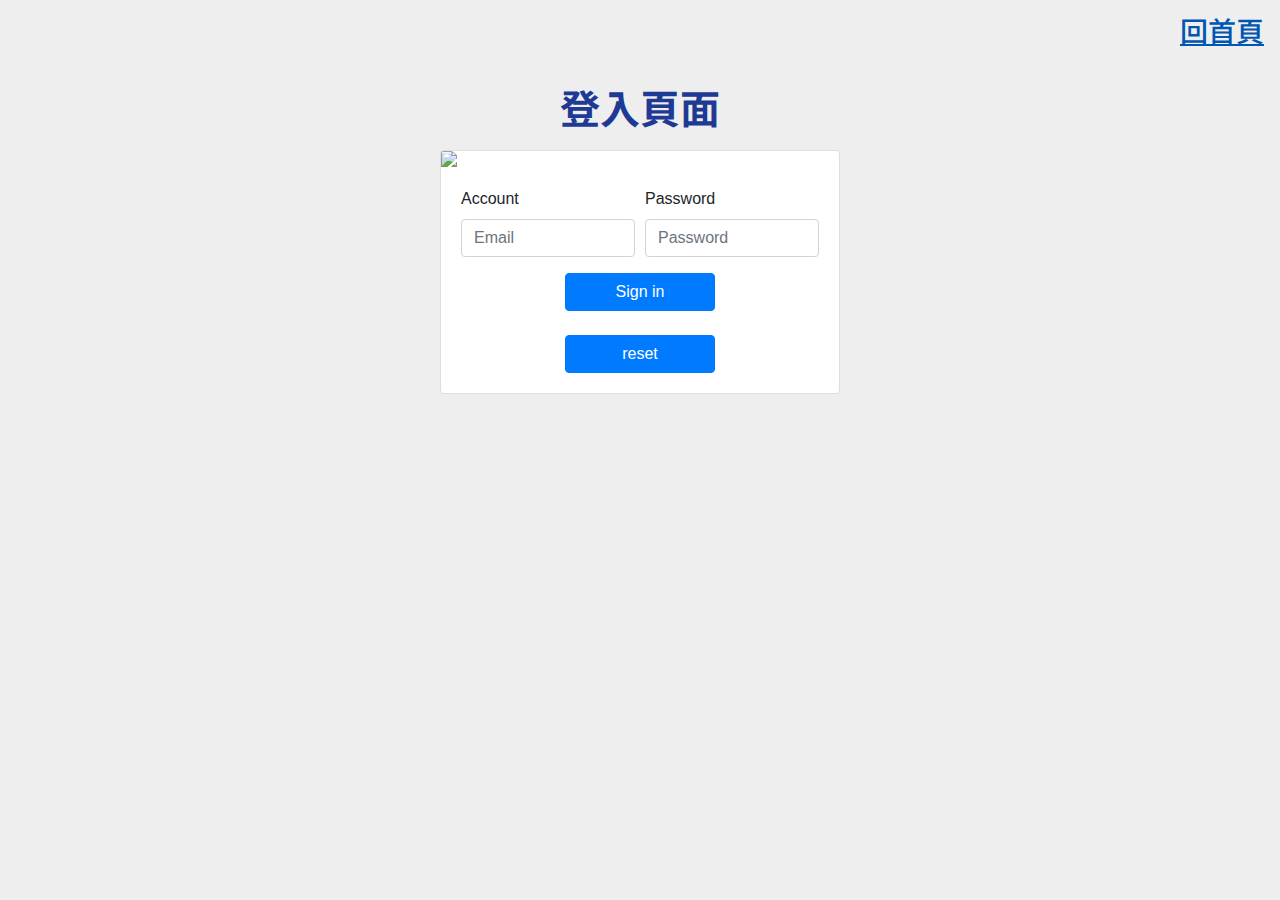
==== login.html @ bdba6faf "20200716update" ====
<!DOCTYPE html>
<html lang="en">
<head>
    <meta charset="UTF-8">
    <meta name="viewport" content="width=device-width, initial-scale=1.0">
    <title>login</title>
    <link rel="stylesheet" href="plugins/bootstrap.min.css">
    <!-- css -->
    <link rel="stylesheet" href="plugins/custom.css">
    <!-- 字型在css -->
    <link href="https://fonts.googleapis.com/css2?family=Noto+Sans+TC&family=Open+Sans@1&display=swap"
      rel="stylesheet">
    <script src="https://kit.fontawesome.com/145a02c86c.js" crossorigin="anonymous"></script>
    <script src="plugins/jquery-3.5.1.min.js"></script>
    <script src="plugins/bootstrap.bundle.min.js"></script>
</head>
<body>
    
    <!-- login page -->
    

    
    <a href="index.html"><span class="h3 d-flex flex-row-reverse bd-highlight p-3" > 回首頁 </span></a>

    <div class=" container py-1">

      <h1 class="text-center AsaWord font-weight-bold py-2">登入頁面</h1>
      <form class="w-75 mx-auto" method="POST" id="LOG">
  
        <div class="card  mx-auto" style="max-width: 400px;">
          <img src="http://220.128.133.15/s1090208/Bootstrap-Resume/login/heaven-3676393_1920.jpg" class="card-img-top">
          <div class="form-row card-body">
            <div class="form-group col-md-6">
              <label for="inputEmail4">Account</label>
              <input type="email" class="form-control" id="inputEmail4" placeholder="Email">
            </div>
            <div class="form-group col-md-6">
              <label for="inputPassword4">Password</label>
              <input type="password" class="form-control" id="inputPassword4" placeholder="Password">
            </div>
            <div class="d-flex justify-content-between align-items-center   flex-column w-100" style="height:100px;">
              <button type="submit" class="btn btn-primary" style="width:150px;">Sign in</button>
              <button type="reset" class="btn btn-primary" style="width:150px;">reset</button>
            </div>
          </div>
        </div>
      </form>
    </div>
    
</body>
</html>
---- plugins/custom.css ----
body{
    font-family: 'Open Sans', Arial, 'Noto Sans TC', "Microsoft JhengHei" , sans-serif; 
    background:#eee;
}
#Asaslider img{
    /* 強制變形至 css 所定義的元素寬高，不管原檔比例。 */
    object-fit:cover;
    /* filter:blur(1px) grayscale(0.3); */
}

.AsaWord{
    Color:#1e3a94 !important ; 
}

.Asaback0{
  background: url("http://220.128.133.15/s1090208/Bootstrap-Resume/images/NB5Asa.jpg");
  background-position:center;
  background-repeat: no-repeat;
  background-size: cover;
}
.AsaBack1{
  background: url("http://220.128.133.15/s1090208/Bootstrap-Resume/images/resumebk1.jpg");
}

.AsaBack2{
    background: url("http://220.128.133.15/s1090208/Bootstrap-Resume/images/resumebk2.jpg");
}

.asawallback3{
  background: url("http://220.128.133.15/s1090208/Resume/other/phtoto_reference/PHP-Resume/wall5.jpg") !important;
}


.smallback{
  border-radius: 8%;
  background: linear-gradient(52deg, rgba(224, 163, 157, 1)35%, rgba(255, 243, 60, 1)96%);
  background: -moz-linear-gradient(52deg, rgba(224, 163, 157, 1)35%, rgba(255, 243, 60, 1)96%);
  background: -webkit-linear-gradient(52deg, rgba(224, 163, 157, 1)35%, rgba(255, 243, 60, 1)96%);
  background: -o-linear-gradient(52deg, rgba(224, 163, 157, 1)35%, rgba(255, 243, 60, 1)96%);
}


.AsaSkill{
  width: 100px;
  height: 100px;
}

.AsaPortfolio{
  width: 200px;
  height: 200px;
  border:1px solid blue;

}

.Asasize1{
  height: 200px  ;
}


  /* --------------------------------------------------------------------------------------------------------------------------*/
  /* --------------------------------------------------------------------------------------------------------------------------*/
 /* 時間軸作法 css */

  #conference-timeline {
    position: relative;
    max-width: 920px;
    width: 100%;
    margin: 0 auto;
  }
  #conference-timeline .timeline-start,
  #conference-timeline .timeline-end {
    display: table;
    font-family: "Roboto", sans-serif;
    font-size: 14px;
    font-weight: 900;
    
    text-transform: uppercase;
    background: #e69807;
    padding: 1px 28px;
    color: #e69807;
    max-width: 5%;
    width: 100%;
    text-align: center;
    margin: 0 auto;
    z-index:999;
  }
  #conference-timeline .conference-center-line {
    position: absolute;
    width: 6px;
    height: 96%;
    top: 0;
    left: 50%;
    margin-left: -2px;
    background: #e69807;

  }
  #conference-timeline .conference-timeline-content {
    padding-top: 67px;
    padding-bottom: 67px;
  }
  .timeline-article {
    width: 100%;
    height: 100%;
    position: relative;
    overflow: hidden;
    margin: 20px 0;
  }
  .timeline-article .content-left-container,
  .timeline-article .content-right-container {
    max-width: 44%;
    width: 100%;
  }
  .timeline-article .timeline-author {
    display: block;
    font-weight: 400;
    font-size: 14px;
    line-height: 24px;
    color: #242424;
    text-align: right;
  }
  .timeline-article .content-left,
  .timeline-article .content-right {
    position: relative;
    width: auto;
    border: 1px solid #ddd;
    background-color: #fff;
    box-shadow: 0 1px 3px rgba(0,0,0,.03);
    padding: 27px 25px;
  }
  .timeline-article p {
    margin: 0 0 0 60px;
    padding: 0;
    font-weight: 400;
    color: #242424;
    font-size: 16px;
    line-height: 24px;
    position: relative;
  }
  .timeline-article p span.article-number {
    position: absolute;
    font-weight: 300;
    font-size: 44px;
    top: 10px;
    left: -60px;
    color: #e69807;
  }
  .timeline-article .content-left-container {
    float: left;
  }
  .timeline-article .content-right-container {
    float: right;
  }
  .timeline-article .content-left:before,
  .timeline-article .content-right:before{
    position: absolute;
    top: 20px;
    font-size: 23px;
    font-family: "FontAwesome";
    color: #fff;
  }
  .timeline-article .content-left:before {
    content: "\f0da";
    right: -8px;
  }
  .timeline-article .content-right:before {
    content: "\f0d9";
    left: -8px;
  }
  .timeline-article .meta-date {
    position: absolute;
    top: 0;
    left: 50%;
    width: 62px;
    height: 62px;
    margin-left: -31px;
    color: #fff;
    border-radius: 100%;
    background: #e69807;
  }
  .timeline-article .meta-date .date,
  .timeline-article .meta-date .month {
    display: block;
    text-align: center;
    font-weight: 900;
  }
  .timeline-article .meta-date .date {
    font-size: 20px;
    line-height: 40px;
  }
  .timeline-article .meta-date .month {
    font-size: 16px;
    line-height: 10px;
  }
  /*===== // Vertical Timeline =====*/
  
  /*===== Resonsive Vertical Timeline =====*/
  @media only screen and (max-width: 830px) {
    #conference-timeline .timeline-start,
    #conference-timeline .timeline-end {
      margin: 0;
    }
    #conference-timeline .conference-center-line {
      margin-left: 0;
      left: 50px;
    }
    .timeline-article .meta-date {
      margin-left: 0;
      left: 20px;
    }
    .timeline-article .content-left-container,
    .timeline-article .content-right-container {
      max-width: 100%;
      width: auto;
      float: none;
      margin-left: 110px;
      min-height: 53px;
    }
    .timeline-article .content-left-container {
      margin-bottom: 20px;
    }
    .timeline-article .content-left,
    .timeline-article .content-right {
      padding: 10px 25px;
      min-height: 65px;
    }
    .timeline-article .content-left:before {
      content: "\f0d9";
      right: auto;
      left: -8px;
    }
    .timeline-article .content-right:before {
      display: none;
    }
  }
  @media only screen and (max-width: 400px) {
    .timeline-article p {
      margin: 0;
    }
    .timeline-article p span.article-number {
      display: none;
    }
    
  }
  /*===== // Resonsive Vertical Timeline =====*/
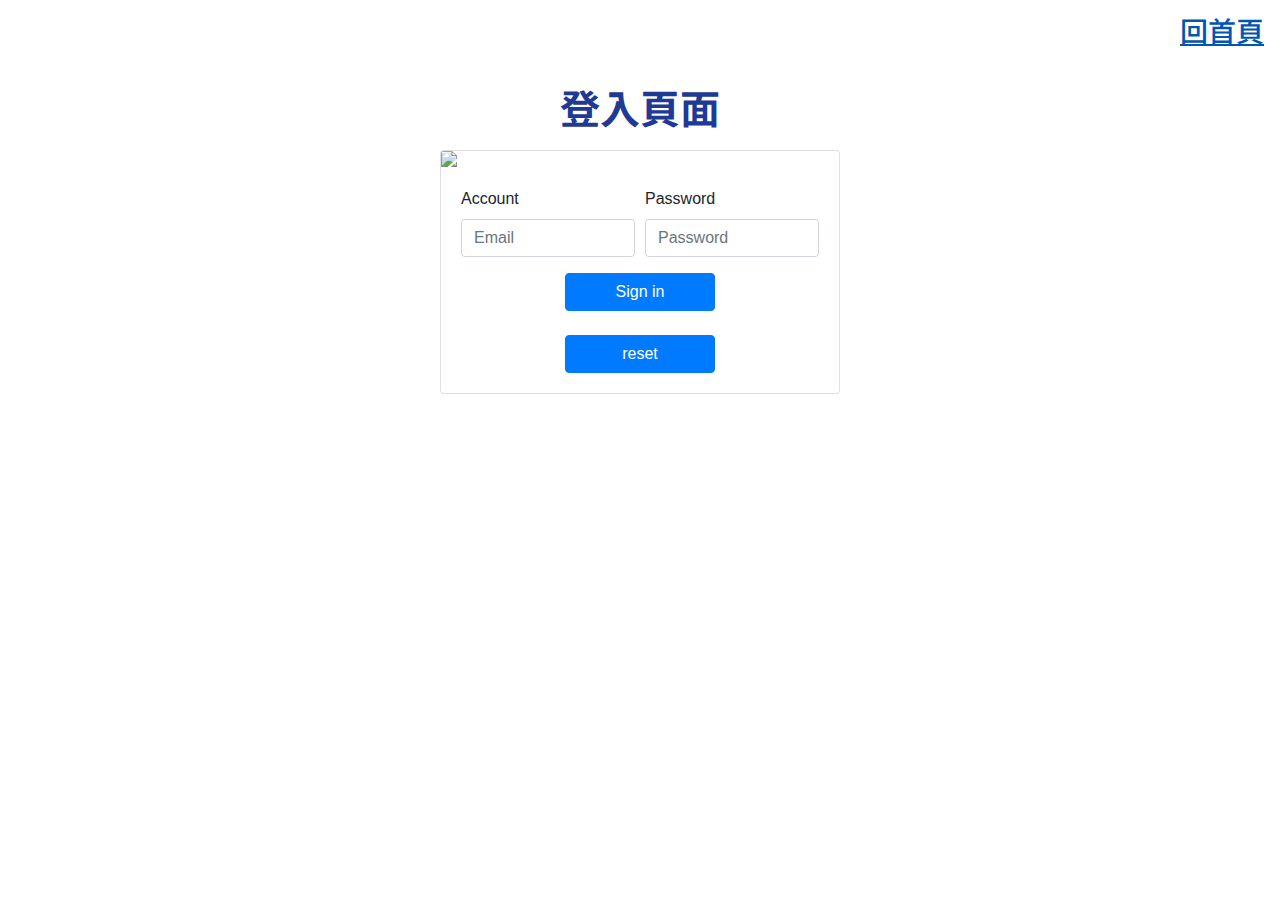
==== commit 7a9fd018: "20200720update" ====
--- a/login.html
+++ b/login.html
@@ -14,20 +14,16 @@
     <script src="plugins/jquery-3.5.1.min.js"></script>
     <script src="plugins/bootstrap.bundle.min.js"></script>
 </head>
-<body>
-    
-    <!-- login page -->
-    
+<body class="asalogback">
 
-    
     <a href="index.html"><span class="h3 d-flex flex-row-reverse bd-highlight p-3" > 回首頁 </span></a>
 
-    <div class=" container py-1">
+    <div class=" container py-1 ">
 
       <h1 class="text-center AsaWord font-weight-bold py-2">登入頁面</h1>
-      <form class="w-75 mx-auto" method="POST" id="LOG">
+      <form class="w-75 mx-auto " method="POST" id="LOG">
   
-        <div class="card  mx-auto" style="max-width: 400px;">
+        <div class="card  mx-auto " style="max-width: 400px;">
           <img src="http://220.128.133.15/s1090208/Bootstrap-Resume/login/heaven-3676393_1920.jpg" class="card-img-top">
           <div class="form-row card-body">
             <div class="form-group col-md-6">
--- a/plugins/custom.css
+++ b/plugins/custom.css
@@ -29,6 +29,23 @@
 .asawallback3{
   background: url("http://220.128.133.15/s1090208/Resume/other/phtoto_reference/PHP-Resume/wall5.jpg") !important;
 }
+.asawallback4{
+  background: url("http://220.128.133.15/s1090208/Resume/other/phtoto_reference/PHP-Resume/0719BK2-1.jpg") !important;
+  background-position:center;
+  background-repeat: no-repeat;
+  /* background-size: cover; */
+  width: 100vw;
+  height: 90vh;
+}
+
+.asalogback{
+  background: url("http://220.128.133.15/s1090208/Resume/other/phtoto_reference/PHP-Resume/0719BK1-1.jpg") !important;
+  background-position:center;
+  background-repeat: no-repeat;
+  background-size: cover;
+}
+
+
 
 
 .smallback{
